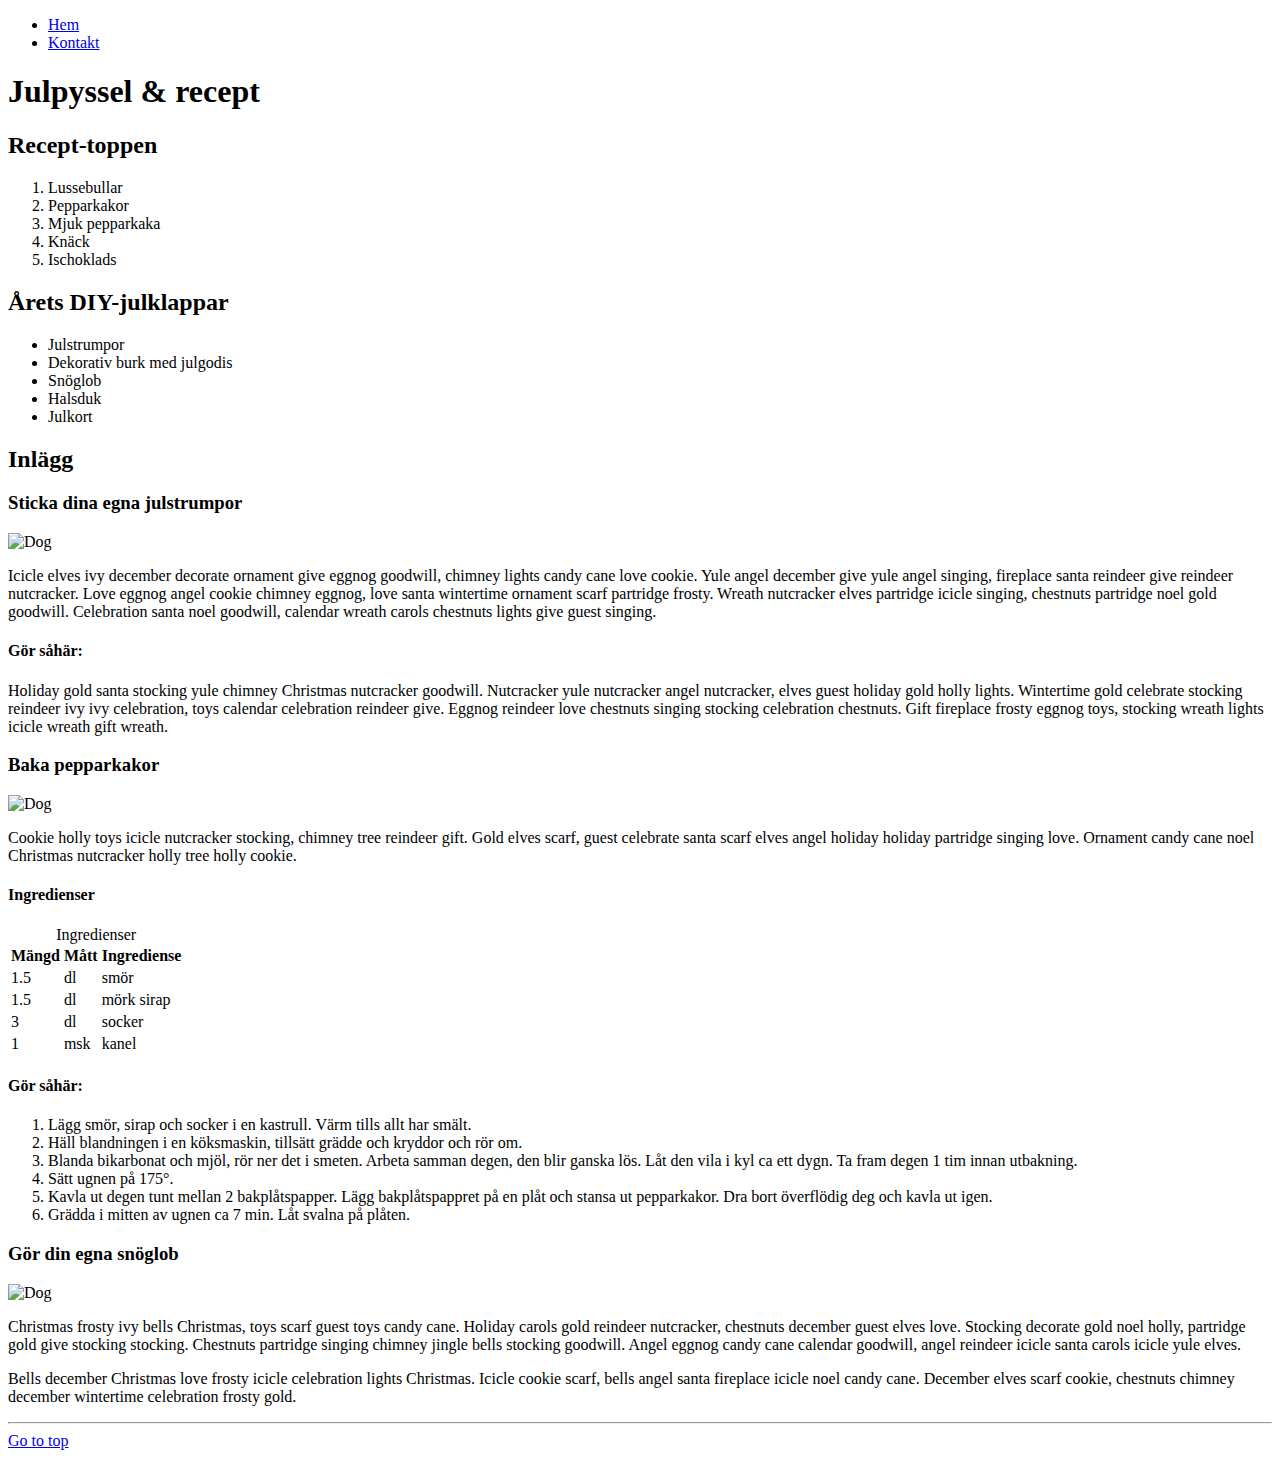
==== index.html @ 0e09b45f "Adding all files" ====
<!DOCTYPE html>
<html lang="en">
  <head>
    <meta charset="UTF-8" />
    <meta name="viewport" content="width=device-width, initial-scale=1.0" />
    <meta http-equiv="X-UA-Compatible" content="ie=edge" />
    <link rel="stylesheet" href="style.css" />
    <title>Julpyssel & recept</title>
  </head>
  <body>
    <header id="top">
      <nav>
        <ul>
          <li><a href="./">Hem</a></li>
          <li><a href="./contact.html">Kontakt</a></li>
        </ul>
      </nav>

      <h1>Julpyssel & recept</h1>
    </header>
    <aside id="sidebar">
      <h2>Recept-toppen</h2>
      <ol>
        <li>Lussebullar</li>
        <li>Pepparkakor</li>
        <li>Mjuk pepparkaka</li>
        <li>Knäck</li>
        <li>Ischoklads</li>
      </ol>
      <h2>Årets DIY-julklappar</h2>
      <ul>
        <li>Julstrumpor</li>
        <li>Dekorativ burk med julgodis</li>
        <li>Snöglob</li>
        <li>Halsduk</li>
        <li>Julkort</li>
      </ul>
    </aside>
    <main>
      <section>
        <h2>Inlägg</h2>
        <article id="art1">
          <h3>Sticka dina egna julstrumpor</h3>
          <img
            src="https://source.unsplash.com/3FFERIXPXV8/500x300"
            alt="Dog"
          />
          <p>
            Icicle elves ivy december decorate ornament give eggnog goodwill,
            chimney lights candy cane love cookie. Yule angel december give yule
            angel singing, fireplace santa reindeer give reindeer nutcracker.
            Love eggnog angel cookie chimney eggnog, love santa wintertime
            ornament scarf partridge frosty. Wreath nutcracker elves partridge
            icicle singing, chestnuts partridge noel gold goodwill. Celebration
            santa noel goodwill, calendar wreath carols chestnuts lights give
            guest singing.
          </p>
          <h4>Gör såhär:</h4>
          <p>
            Holiday gold santa stocking yule chimney Christmas nutcracker
            goodwill. Nutcracker yule nutcracker angel nutcracker, elves guest
            holiday gold holly lights. Wintertime gold celebrate stocking
            reindeer ivy ivy celebration, toys calendar celebration reindeer
            give. Eggnog reindeer love chestnuts singing stocking celebration
            chestnuts. Gift fireplace frosty eggnog toys, stocking wreath lights
            icicle wreath gift wreath.
          </p>
        </article>

        <article id="art2">
          <h3>Baka pepparkakor</h3>
          <img
            src="https://source.unsplash.com/9LfcAIYcl9o/500x300"
            alt="Dog"
          />
          <p>
            Cookie holly toys icicle nutcracker stocking, chimney tree reindeer
            gift. Gold elves scarf, guest celebrate santa scarf elves angel
            holiday holiday partridge singing love. Ornament candy cane noel
            Christmas nutcracker holly tree holly cookie.
          </p>
          <h4>Ingredienser</h4>
          <table>
            <thead>
              <caption>
                Ingredienser
              </caption>
              <th>Mängd</th>
              <th>Mått</th>
              <th>Ingrediense</th>
            </thead>
            <tbody>
              <tr>
                <td>1.5</td>
                <td>dl</td>
                <td>smör</td>
              </tr>
              <tr>
                <td>1.5</td>
                <td>dl</td>
                <td>mörk sirap</td>
              </tr>
              <tr>
                <td>3</td>
                <td>dl</td>
                <td>socker</td>
              </tr>
              <tr>
                <td>1</td>
                <td>msk</td>
                <td>kanel</td>
              </tr>
            </tbody>
          </table>
          <h4>Gör såhär:</h4>
          <ol>
            <li>
              Lägg smör, sirap och socker i en kastrull. Värm tills allt har
              smält.
            </li>
            <li>
              Häll blandningen i en köksmaskin, tillsätt grädde och kryddor och
              rör om.
            </li>
            <li>
              Blanda bikarbonat och mjöl, rör ner det i smeten. Arbeta samman
              degen, den blir ganska lös. Låt den vila i kyl ca ett dygn. Ta
              fram degen 1 tim innan utbakning.
            </li>
            <li>Sätt ugnen på 175°.</li>
            <li>
              Kavla ut degen tunt mellan 2 bakplåtspapper. Lägg bakplåtspappret
              på en plåt och stansa ut pepparkakor. Dra bort överflödig deg och
              kavla ut igen.
            </li>
            <li>Grädda i mitten av ugnen ca 7 min. Låt svalna på plåten.</li>
          </ol>
        </article>

        <article id="art3">
          <h3>Gör din egna snöglob</h3>
          <img
            src="https://source.unsplash.com/o9D2dZjyxvc/500x300"
            alt="Dog"
          />
          <p>
            Christmas frosty ivy bells Christmas, toys scarf guest toys candy
            cane. Holiday carols gold reindeer nutcracker, chestnuts december
            guest elves love. Stocking decorate gold noel holly, partridge gold
            give stocking stocking. Chestnuts partridge singing chimney jingle
            bells stocking goodwill. Angel eggnog candy cane calendar goodwill,
            angel reindeer icicle santa carols icicle yule elves.
          </p>
          <p>
            Bells december Christmas love frosty icicle celebration lights
            Christmas. Icicle cookie scarf, bells angel santa fireplace icicle
            noel candy cane. December elves scarf cookie, chestnuts chimney
            december wintertime celebration frosty gold.
          </p>
        </article>
      </section>
    </main>

    <footer>
      <hr />
      <a href="#top">Go to top</a>
    </footer>
  </body>
</html>
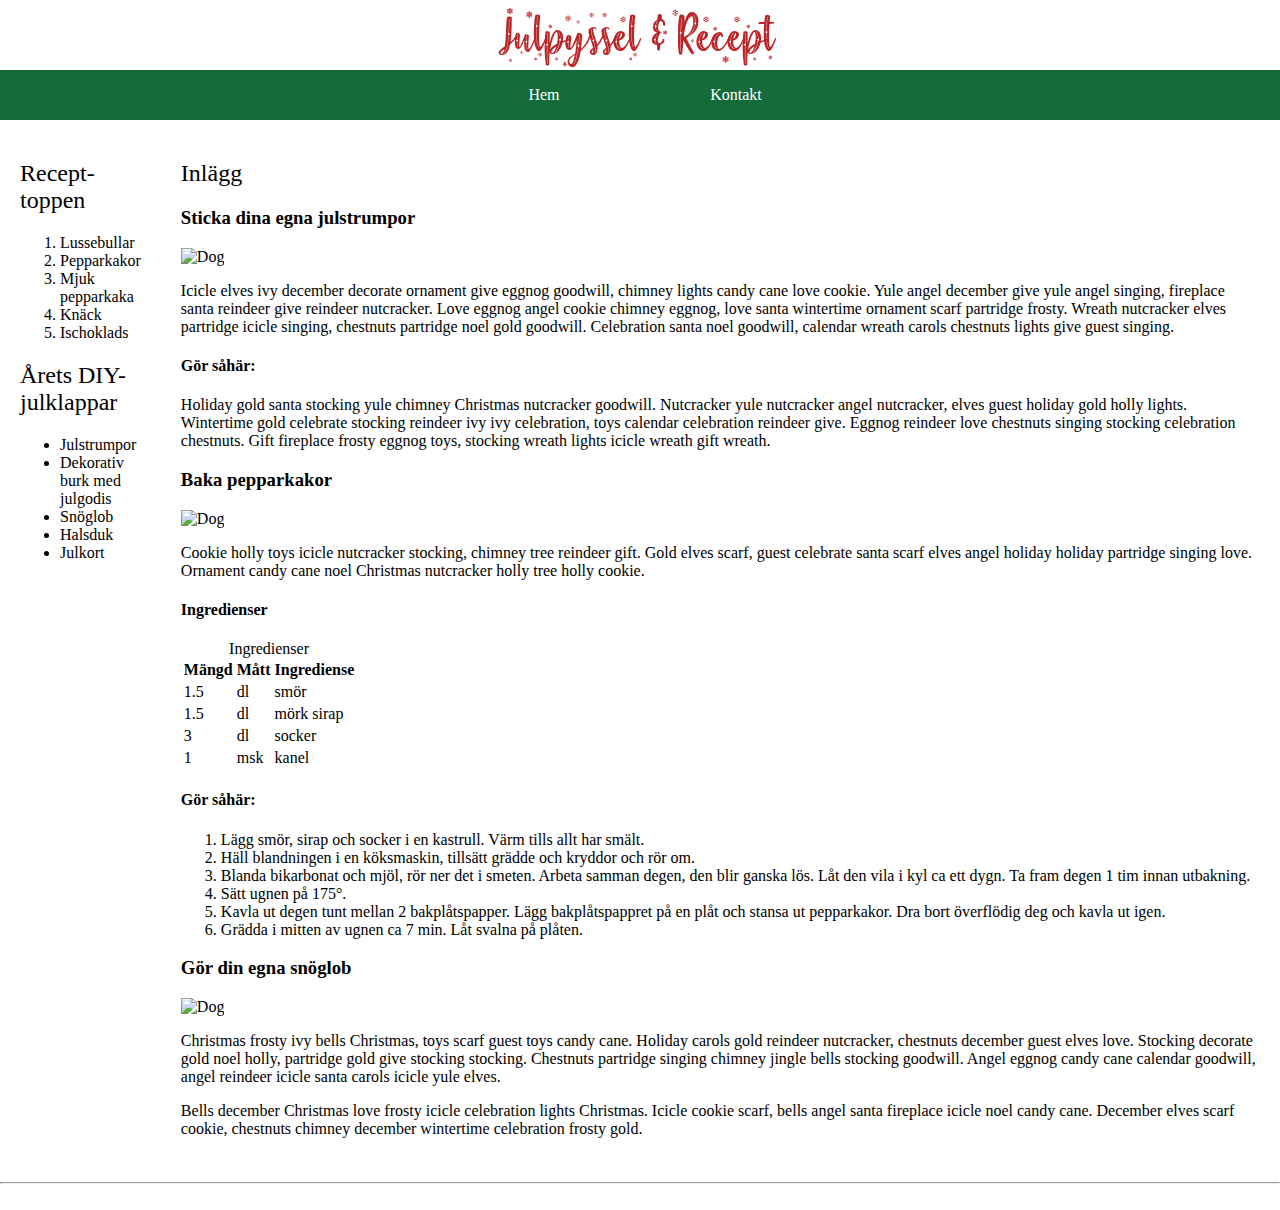
==== commit deeb9381: "Changed som fonts and colors" ====
--- a/index.html
+++ b/index.html
@@ -9,34 +9,33 @@
   </head>
   <body>
     <header id="top">
+      <h1>Julpyssel & Recept</h1>
       <nav>
         <ul>
           <li><a href="./">Hem</a></li>
           <li><a href="./contact.html">Kontakt</a></li>
         </ul>
       </nav>
-
-      <h1>Julpyssel & recept</h1>
     </header>
-    <aside id="sidebar">
-      <h2>Recept-toppen</h2>
-      <ol>
-        <li>Lussebullar</li>
-        <li>Pepparkakor</li>
-        <li>Mjuk pepparkaka</li>
-        <li>Knäck</li>
-        <li>Ischoklads</li>
-      </ol>
-      <h2>Årets DIY-julklappar</h2>
-      <ul>
-        <li>Julstrumpor</li>
-        <li>Dekorativ burk med julgodis</li>
-        <li>Snöglob</li>
-        <li>Halsduk</li>
-        <li>Julkort</li>
-      </ul>
-    </aside>
     <main>
+      <aside id="sidebar">
+        <h2>Recept-toppen</h2>
+        <ol>
+          <li>Lussebullar</li>
+          <li>Pepparkakor</li>
+          <li>Mjuk pepparkaka</li>
+          <li>Knäck</li>
+          <li>Ischoklads</li>
+        </ol>
+        <h2>Årets DIY-julklappar</h2>
+        <ul>
+          <li>Julstrumpor</li>
+          <li>Dekorativ burk med julgodis</li>
+          <li>Snöglob</li>
+          <li>Halsduk</li>
+          <li>Julkort</li>
+        </ul>
+      </aside>
       <section>
         <h2>Inlägg</h2>
         <article id="art1">
--- a/style.css
+++ b/style.css
@@ -0,0 +1,75 @@
+@font-face {
+  font-family: "The Perfect Christmas";
+  src: url("fonts/ThePerfectChristmas.woff2") format("woff2"),
+    url("fonts/ThePerfectChristmas.woff") format("woff");
+  font-weight: normal;
+  font-style: normal;
+}
+@font-face {
+  font-family: "Little Santa Flake";
+  src: url("fonts/LittleSantaFlake.woff2") format("woff2"),
+    url("fonts/LittleSantaFlake.woff") format("woff");
+  font-weight: normal;
+  font-style: normal;
+}
+
+@import url("https://fonts.googleapis.com/css?family=Amatic+SC&display=swap");
+
+body {
+  box-sizing: border-box;
+  margin: 0;
+  padding: 0;
+}
+a {
+  text-decoration: none;
+  color: white;
+}
+header {
+  width: 100%;
+}
+nav {
+  display: flex;
+  justify-content: center;
+  background: #146b3a;
+}
+nav ul {
+  list-style: none;
+  display: flex;
+  justify-content: space-around;
+  padding: 0;
+  flex-basis: 30%;
+}
+
+nav li {
+  flex-basis: 50%;
+  text-align: center;
+}
+
+aside {
+  padding: 20px;
+}
+
+main {
+  display: flex;
+  justify-content: space-around;
+}
+section {
+  padding: 20px;
+}
+
+h1 {
+  /* font-family: "Amatic SC", cursive; */
+  font-family: "The Perfect Christmas", cursive;
+  font-weight: normal;
+  font-style: normal;
+  font-size: 4rem;
+  width: 100%;
+  text-align: center;
+  color: #bb2528;
+  margin: 0;
+}
+h2 {
+  font-family: "Little Santa Flake";
+  font-weight: normal;
+  font-style: normal;
+}
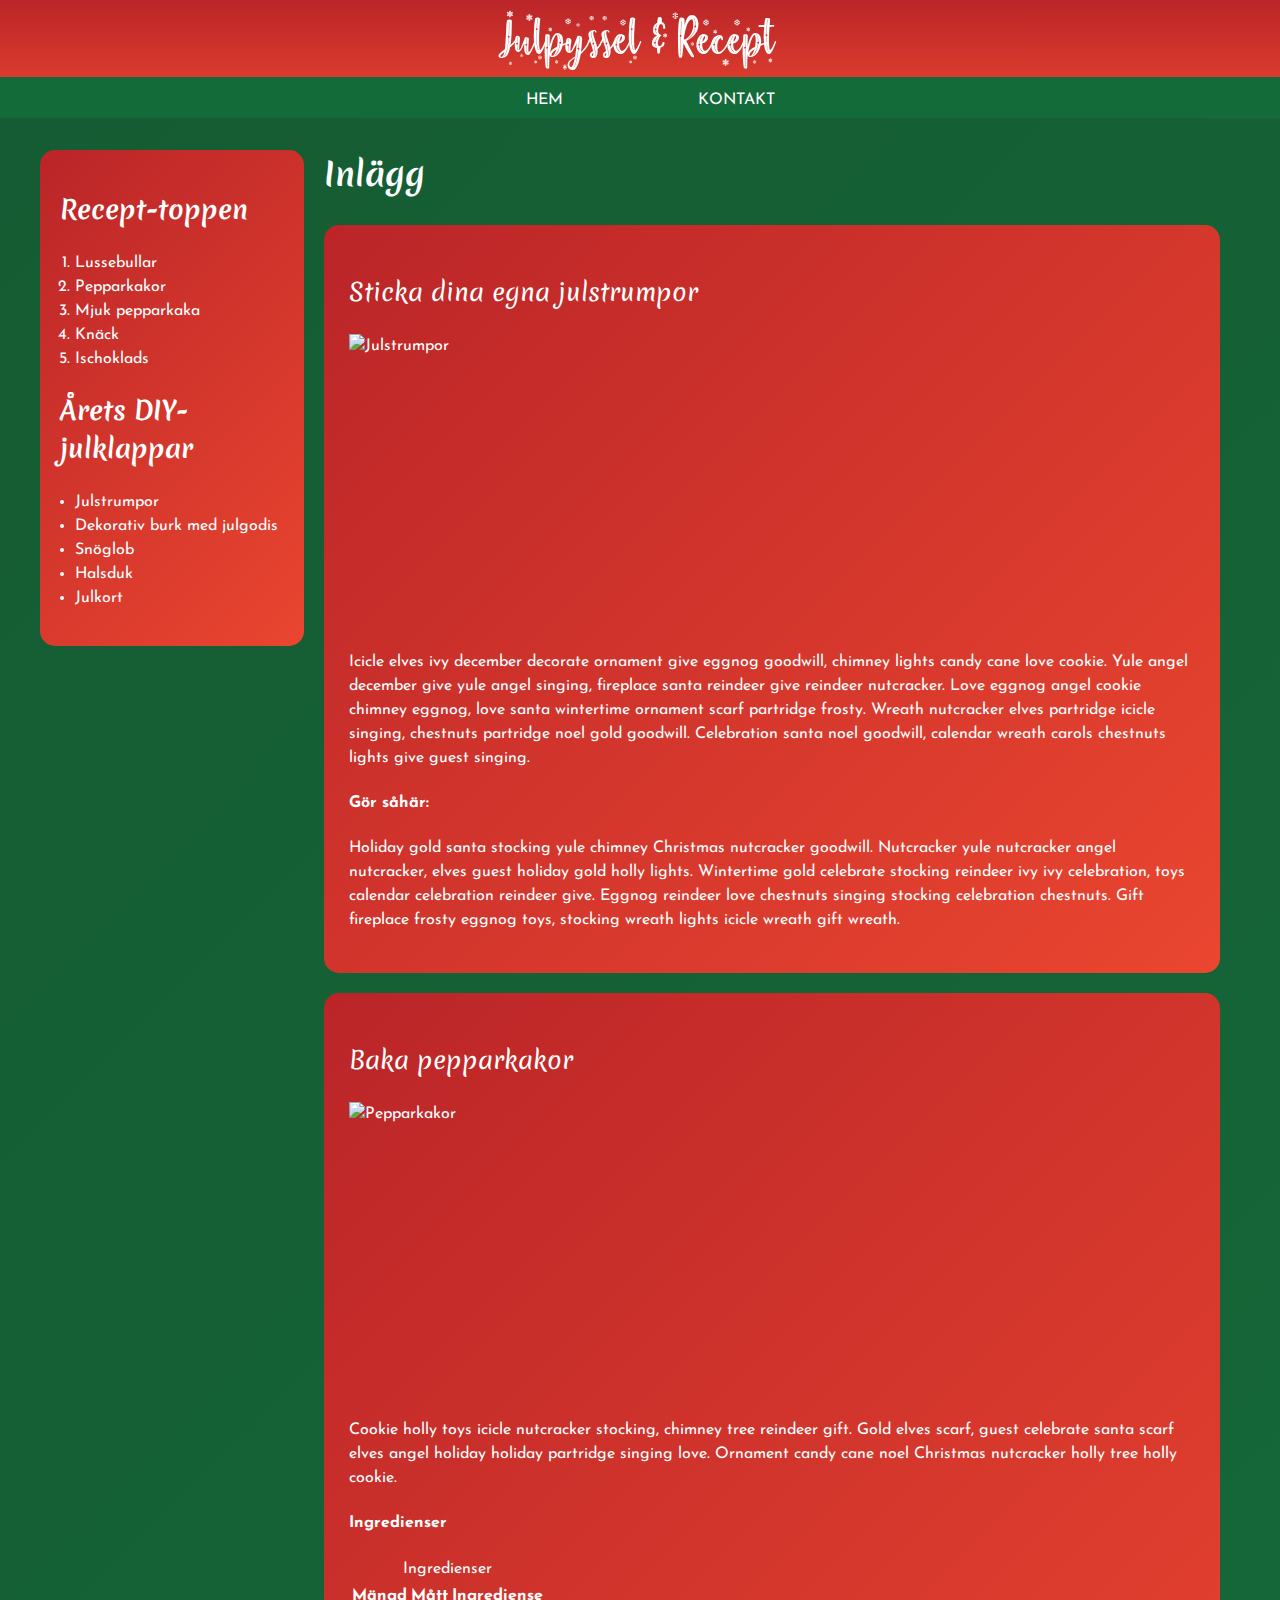
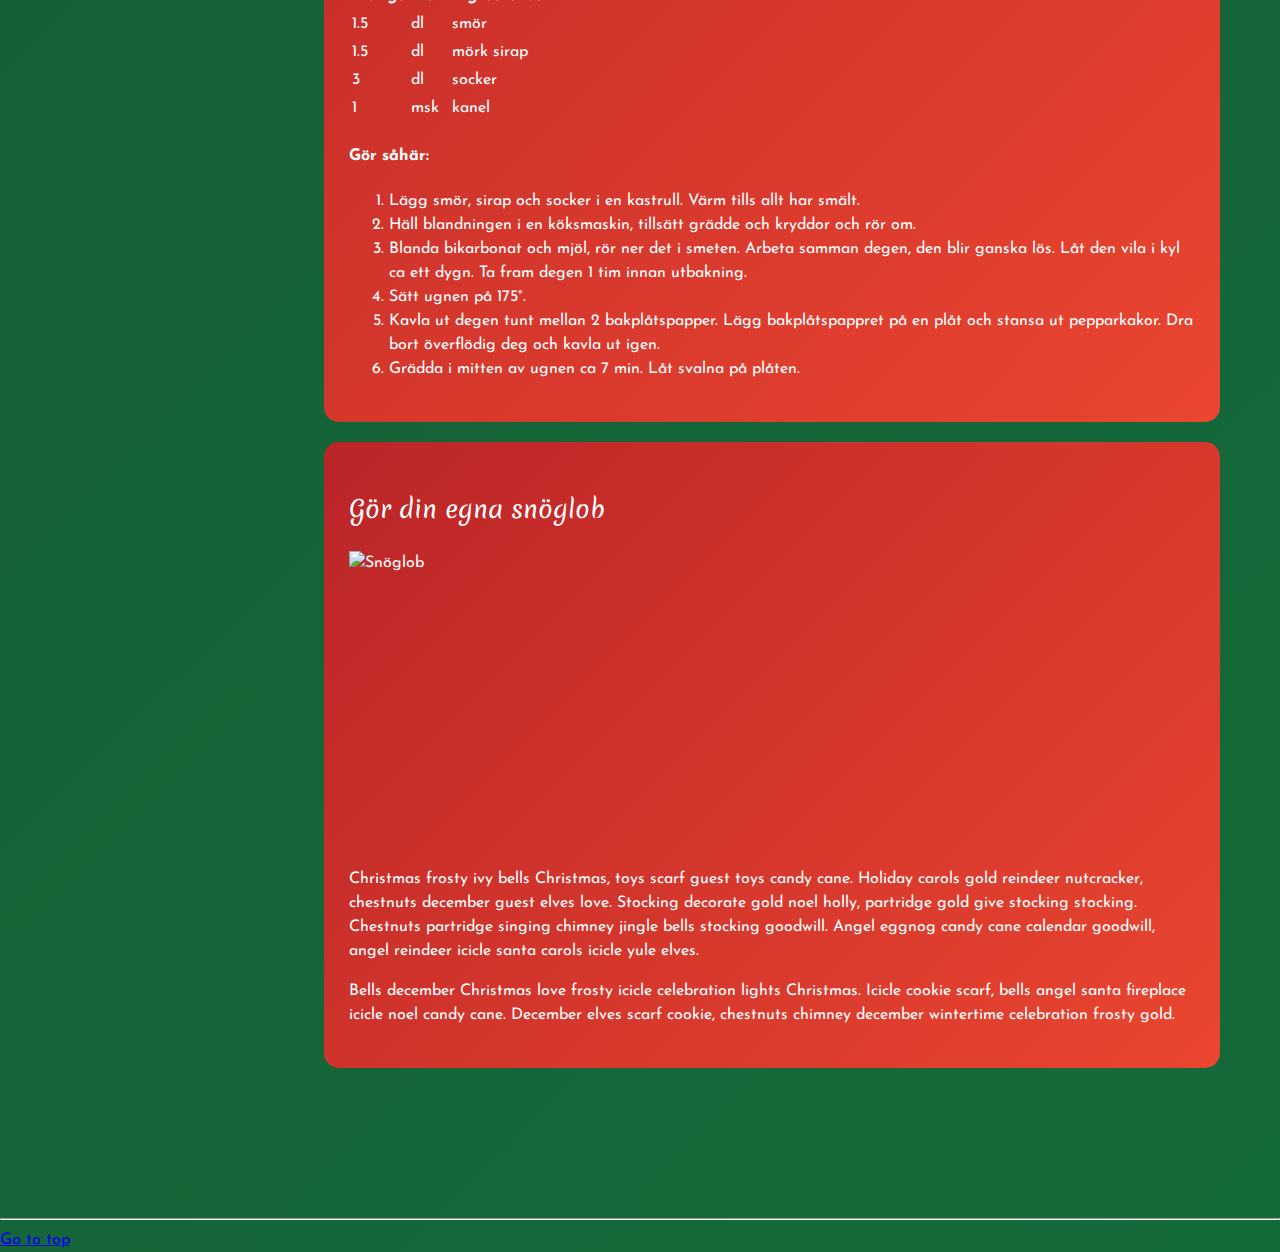
==== commit 15b6180d: "Did some styling" ====
--- a/index.html
+++ b/index.html
@@ -1,11 +1,19 @@
 <!DOCTYPE html>
-<html lang="en">
+<html lang="sv">
   <head>
     <meta charset="UTF-8" />
     <meta name="viewport" content="width=device-width, initial-scale=1.0" />
     <meta http-equiv="X-UA-Compatible" content="ie=edge" />
     <link rel="stylesheet" href="style.css" />
-    <title>Julpyssel & recept</title>
+    <link
+      href="https://fonts.googleapis.com/css?family=Josefin+Sans&display=swap"
+      rel="stylesheet"
+    />
+    <link
+      href="https://fonts.googleapis.com/css?family=Merienda+One|Merienda:400,700&display=swap"
+      rel="stylesheet"
+    />
+    <title>Julpyssel & Recept</title>
   </head>
   <body>
     <header id="top">
@@ -17,7 +25,7 @@
         </ul>
       </nav>
     </header>
-    <main>
+    <main id="main-wrapper-home">
       <aside id="sidebar">
         <h2>Recept-toppen</h2>
         <ol>
@@ -36,13 +44,13 @@
           <li>Julkort</li>
         </ul>
       </aside>
-      <section>
+      <section id="article-section">
         <h2>Inlägg</h2>
         <article id="art1">
           <h3>Sticka dina egna julstrumpor</h3>
           <img
-            src="https://source.unsplash.com/3FFERIXPXV8/500x300"
-            alt="Dog"
+            src="https://source.unsplash.com/3FFERIXPXV8"
+            alt="Julstrumpor"
           />
           <p>
             Icicle elves ivy december decorate ornament give eggnog goodwill,
@@ -69,8 +77,8 @@
         <article id="art2">
           <h3>Baka pepparkakor</h3>
           <img
-            src="https://source.unsplash.com/9LfcAIYcl9o/500x300"
-            alt="Dog"
+            src="https://source.unsplash.com/9LfcAIYcl9o"
+            alt="Pepparkakor"
           />
           <p>
             Cookie holly toys icicle nutcracker stocking, chimney tree reindeer
@@ -138,10 +146,7 @@
 
         <article id="art3">
           <h3>Gör din egna snöglob</h3>
-          <img
-            src="https://source.unsplash.com/o9D2dZjyxvc/500x300"
-            alt="Dog"
-          />
+          <img src="https://source.unsplash.com/o9D2dZjyxvc" alt="Snöglob" />
           <p>
             Christmas frosty ivy bells Christmas, toys scarf guest toys candy
             cane. Holiday carols gold reindeer nutcracker, chestnuts december
--- a/style.css
+++ b/style.css
@@ -13,24 +13,44 @@
   font-style: normal;
 }
 
-@import url("https://fonts.googleapis.com/css?family=Amatic+SC&display=swap");
-
+* {
+  box-sizing: border-box;
+}
 body {
-  box-sizing: border-box;
   margin: 0;
   padding: 0;
-}
-a {
+  font-family: "Josefin Sans", sans-serif;
+  font-weight: 400;
+  font-style: normal;
+  line-height: 1.5;
+  color: rgb(255, 255, 255);
+  font-size: 16px;
+  background: linear-gradient(-45deg, #146b3a, #165b33);
+}
+header {
+  width: 100%;
+  position: fixed;
+  top: 0;
+  background: linear-gradient(#bb2528, #ea4630);
+}
+nav a {
   text-decoration: none;
   color: white;
-}
-header {
-  width: 100%;
-}
+  text-transform: uppercase;
+}
+img {
+  display: block;
+  max-width: 100%;
+  width: 100%;
+  height: 300px;
+  object-fit: cover;
+}
+
 nav {
   display: flex;
   justify-content: center;
   background: #146b3a;
+  padding: 15px 0 10px 0;
 }
 nav ul {
   list-style: none;
@@ -38,23 +58,63 @@
   justify-content: space-around;
   padding: 0;
   flex-basis: 30%;
+  margin: 0;
 }
 
 nav li {
   flex-basis: 50%;
   text-align: center;
+  line-height: 1;
 }
 
 aside {
   padding: 20px;
+  flex: 1;
+  background: linear-gradient(-45deg, #ea4630, #bb2528);
+  border-radius: 15px;
+  height: fit-content;
 }
 
 main {
+  margin: 150px auto;
+  max-width: 1200px;
+}
+#main-wrapper-home,
+#contact-section {
   display: flex;
   justify-content: space-around;
 }
+#contact-section aside {
+  padding-top: 0;
+}
+#main-wrapper-contact {
+  margin-top: 150px;
+}
+#contact-section {
+  padding-top: 0;
+}
 section {
   padding: 20px;
+}
+#article-section {
+  flex: 4;
+  padding-bottom: 0;
+  padding-top: 0;
+}
+#article-section h2 {
+  margin-top: 0;
+}
+article {
+  background: linear-gradient(-45deg, #ea4630, #bb2528);
+  padding: 25px;
+  border-radius: 15px;
+}
+article + article {
+  margin-top: 20px;
+}
+
+#main-wrapper-contact h2 {
+  margin: 0;
 }
 
 h1 {
@@ -65,11 +125,93 @@
   font-size: 4rem;
   width: 100%;
   text-align: center;
+  color: white;
+  margin: 0;
+  line-height: 1.2;
+}
+h2 {
+  /* font-family: "Little Santa Flake";
+  font-weight: normal;
+  font-style: normal; */
+  /* font-family: "The Perfect Christmas", cursive;
+  font-weight: normal;
+  font-style: normal; */
+  font-family: "Merienda", cursive;
+  font-weight: 700;
+  font-size: 2rem;
+}
+aside h2 {
+  font-size: 1.6rem;
+}
+h3 {
+  font-family: "Merienda", cursive;
+  font-weight: 400;
+  font-size: 1.5rem;
+}
+aside ol,
+aside ul {
+  padding-left: 15px;
+}
+
+/* Kontakt */
+
+#main-wrapper-contact form {
+  background: linear-gradient(-45deg, #ea4630, #bb2528);
+  padding: 25px;
+  border-radius: 15px;
+  flex: 2;
+}
+#main-wrapper-contact h2 {
+  text-align: center;
+  margin-bottom: 20px;
+}
+form h3,
+#main-wrapper-contact aside h3 {
+  margin-top: 0;
+}
+fieldset {
+  border-color: white;
+  border-radius: 15px;
+}
+#main-wrapper-contact label {
+  display: block;
+  width: 100%;
+}
+#main-wrapper-contact input {
+  box-sizing: border-box;
+
+  border-radius: 15px;
+  border: none;
+  padding: 5px;
+  width: 100%;
+  display: block;
+}
+#main-wrapper-contact button {
+  display: block;
+  background: white;
+  border: none;
   color: #bb2528;
-  margin: 0;
-}
-h2 {
-  font-family: "Little Santa Flake";
-  font-weight: normal;
-  font-style: normal;
-}
+  margin-left: auto;
+  margin-right: auto;
+  padding: 8px;
+  font-weight: bold;
+  border-radius: 15px;
+}
+textarea {
+  box-sizing: border-box;
+  width: 100%;
+  border: none;
+  border-radius: 15px;
+  padding: 10px;
+}
+#main-wrapper-contact aside {
+  flex: 1;
+  margin-right: 5%;
+  padding: 25px;
+}
+#main-wrapper-contact aside a {
+  color: white;
+}
+#contact-section {
+  justify-content: space-between;
+}
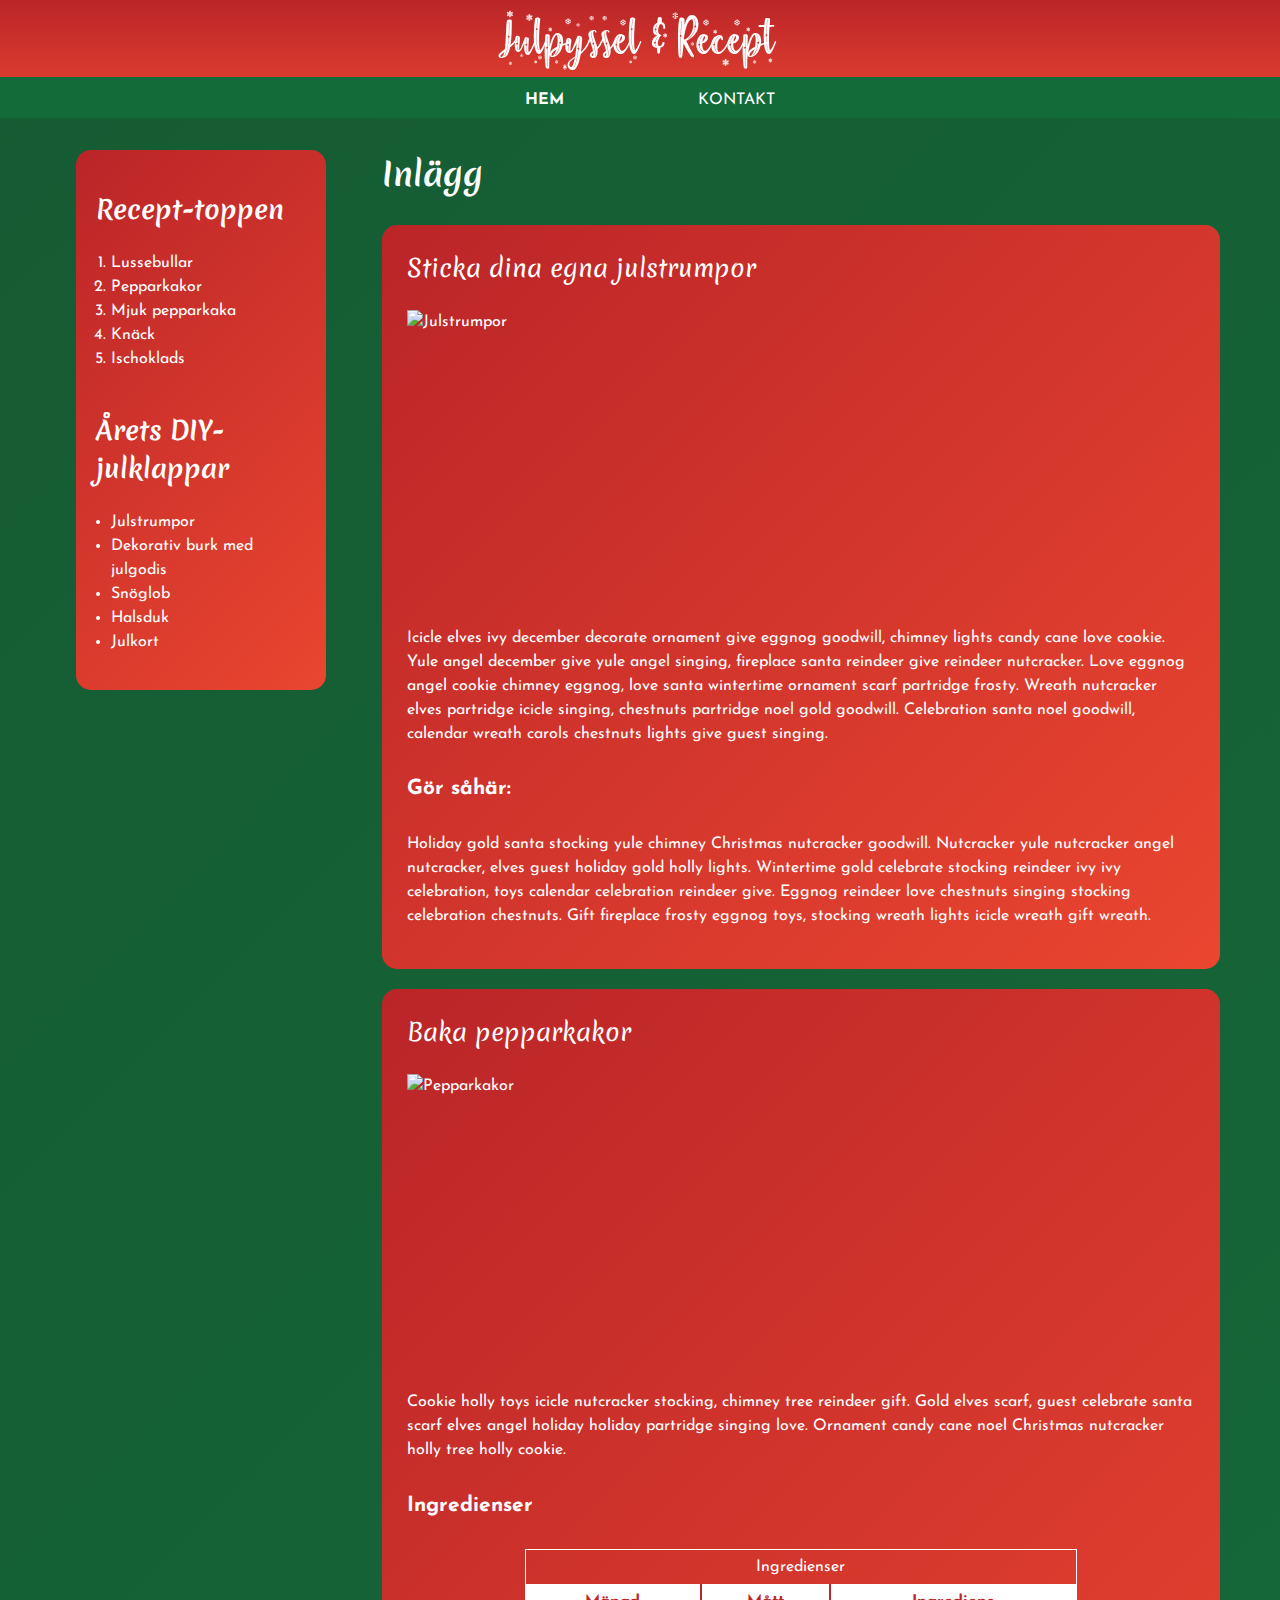
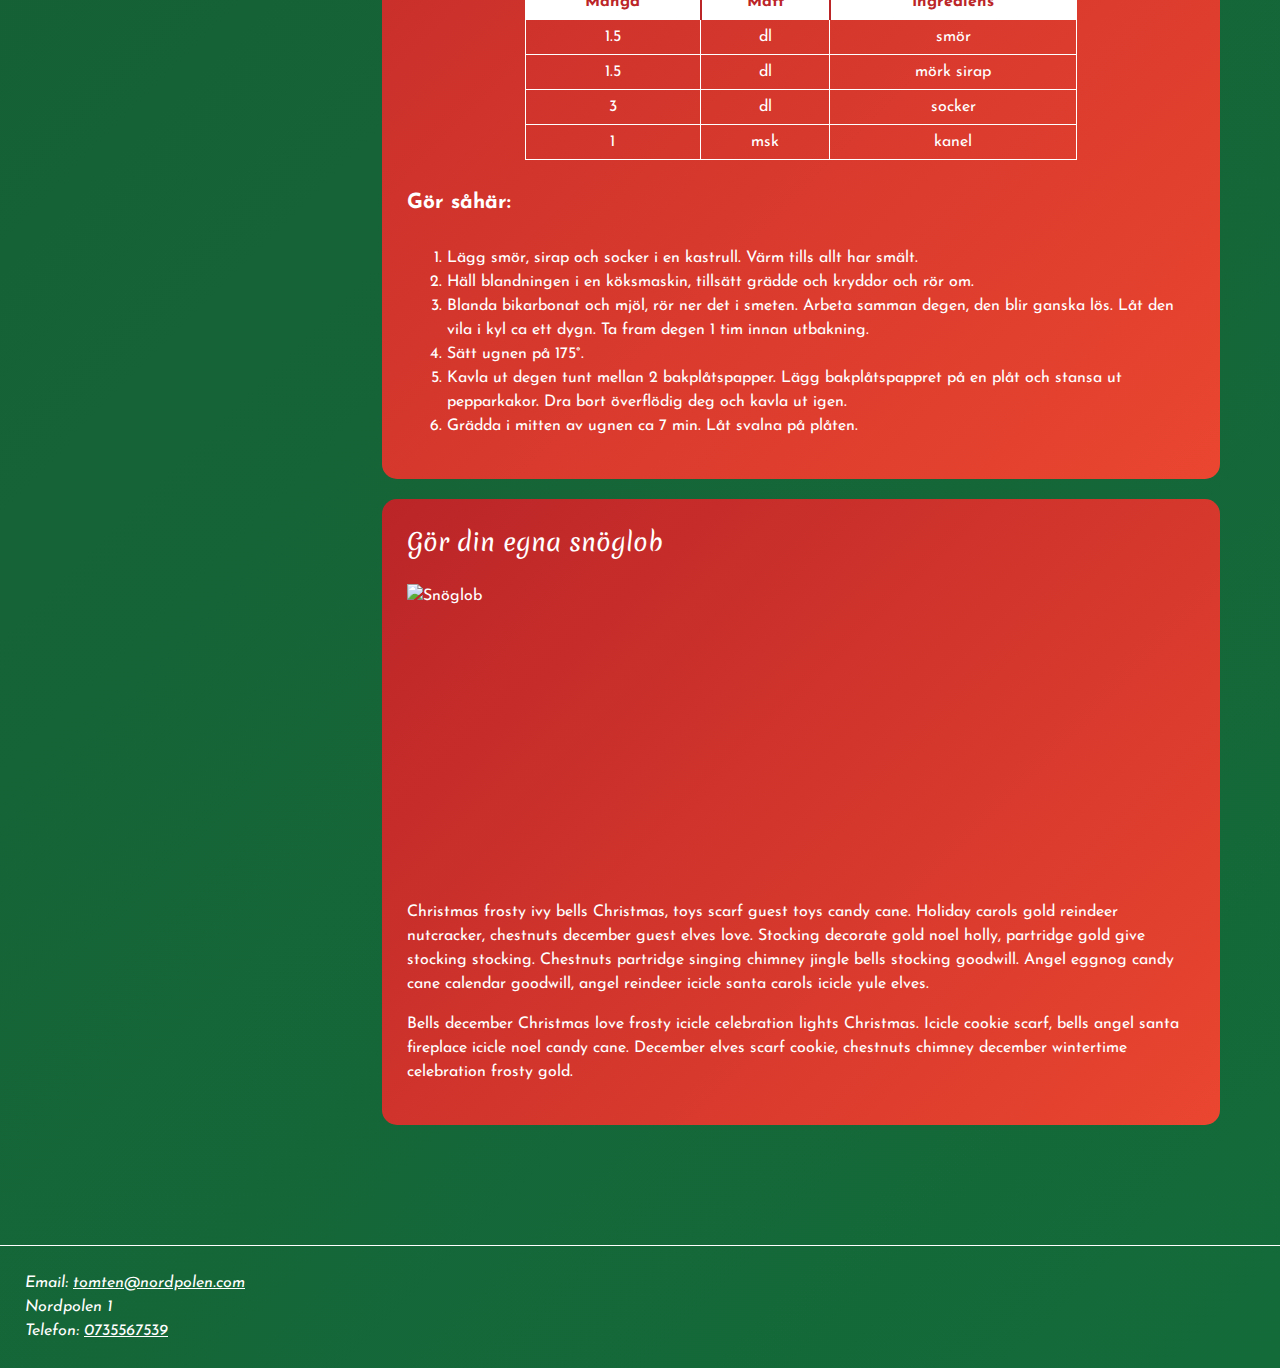
==== commit 051a1553: "Added media queries" ====
--- a/index.html
+++ b/index.html
@@ -1,5 +1,5 @@
 <!DOCTYPE html>
-<html lang="sv">
+<html lang="en">
   <head>
     <meta charset="UTF-8" />
     <meta name="viewport" content="width=device-width, initial-scale=1.0" />
@@ -10,22 +10,22 @@
       rel="stylesheet"
     />
     <link
-      href="https://fonts.googleapis.com/css?family=Merienda+One|Merienda:400,700&display=swap"
+      href="https://fonts.googleapis.com/css?family=Merienda:400,700&display=swap"
       rel="stylesheet"
     />
     <title>Julpyssel & Recept</title>
   </head>
   <body>
-    <header id="top">
+    <header>
       <h1>Julpyssel & Recept</h1>
       <nav>
         <ul>
-          <li><a href="./">Hem</a></li>
+          <li><a href="./" class="current_link">Hem</a></li>
           <li><a href="./contact.html">Kontakt</a></li>
         </ul>
       </nav>
     </header>
-    <main id="main-wrapper-home">
+    <main class="homepage">
       <aside id="sidebar">
         <h2>Recept-toppen</h2>
         <ol>
@@ -44,9 +44,9 @@
           <li>Julkort</li>
         </ul>
       </aside>
-      <section id="article-section">
+      <section>
         <h2>Inlägg</h2>
-        <article id="art1">
+        <article>
           <h3>Sticka dina egna julstrumpor</h3>
           <img
             src="https://source.unsplash.com/3FFERIXPXV8"
@@ -74,7 +74,7 @@
           </p>
         </article>
 
-        <article id="art2">
+        <article>
           <h3>Baka pepparkakor</h3>
           <img
             src="https://source.unsplash.com/9LfcAIYcl9o"
@@ -88,13 +88,15 @@
           </p>
           <h4>Ingredienser</h4>
           <table>
+            <caption>
+              Ingredienser
+            </caption>
             <thead>
-              <caption>
-                Ingredienser
-              </caption>
-              <th>Mängd</th>
-              <th>Mått</th>
-              <th>Ingrediense</th>
+              <tr>
+                <th>Mängd</th>
+                <th>Mått</th>
+                <th>Ingrediens</th>
+              </tr>
             </thead>
             <tbody>
               <tr>
@@ -166,8 +168,13 @@
     </main>
 
     <footer>
-      <hr />
-      <a href="#top">Go to top</a>
+      <address>
+        Email:
+        <a href="mailto:soderblom.matilda@gmail.com">tomten@nordpolen.com</a
+        ><br />
+        Nordpolen 1 <br />
+        Telefon: <a href="tel:+46735567539">0735567539</a>
+      </address>
     </footer>
   </body>
 </html>
--- a/style.css
+++ b/style.css
@@ -2,13 +2,6 @@
   font-family: "The Perfect Christmas";
   src: url("fonts/ThePerfectChristmas.woff2") format("woff2"),
     url("fonts/ThePerfectChristmas.woff") format("woff");
-  font-weight: normal;
-  font-style: normal;
-}
-@font-face {
-  font-family: "Little Santa Flake";
-  src: url("fonts/LittleSantaFlake.woff2") format("woff2"),
-    url("fonts/LittleSantaFlake.woff") format("woff");
   font-weight: normal;
   font-style: normal;
 }
@@ -38,11 +31,14 @@
   color: white;
   text-transform: uppercase;
 }
+.current_link {
+  font-weight: bold;
+}
 img {
   display: block;
   max-width: 100%;
   width: 100%;
-  height: 300px;
+  height: 50vw;
   object-fit: cover;
 }
 
@@ -65,43 +61,39 @@
   flex-basis: 50%;
   text-align: center;
   line-height: 1;
+  padding: 0 4% 0 4%;
 }
 
 aside {
   padding: 20px;
-  flex: 1;
+  margin: 3%;
   background: linear-gradient(-45deg, #ea4630, #bb2528);
   border-radius: 15px;
   height: fit-content;
 }
 
 main {
-  margin: 150px auto;
+  margin: 120px auto;
   max-width: 1200px;
 }
-#main-wrapper-home,
-#contact-section {
-  display: flex;
-  justify-content: space-around;
-}
-#contact-section aside {
+
+.homepage aside {
   padding-top: 0;
 }
-#main-wrapper-contact {
+.homepage aside h2 {
+  padding-top: 20px;
+}
+.homepage {
   margin-top: 150px;
 }
-#contact-section {
-  padding-top: 0;
+.homepage section {
+  padding: 0 3% 0 3%;
 }
 section {
   padding: 20px;
 }
-#article-section {
-  flex: 4;
-  padding-bottom: 0;
-  padding-top: 0;
-}
-#article-section h2 {
+
+.homepage section h2 {
   margin-top: 0;
 }
 article {
@@ -113,12 +105,7 @@
   margin-top: 20px;
 }
 
-#main-wrapper-contact h2 {
-  margin: 0;
-}
-
 h1 {
-  /* font-family: "Amatic SC", cursive; */
   font-family: "The Perfect Christmas", cursive;
   font-weight: normal;
   font-style: normal;
@@ -130,15 +117,15 @@
   line-height: 1.2;
 }
 h2 {
-  /* font-family: "Little Santa Flake";
-  font-weight: normal;
-  font-style: normal; */
-  /* font-family: "The Perfect Christmas", cursive;
-  font-weight: normal;
-  font-style: normal; */
   font-family: "Merienda", cursive;
   font-weight: 700;
   font-size: 2rem;
+}
+h3 {
+  margin-top: 0;
+}
+h4 {
+  font-size: 1.3rem;
 }
 aside h2 {
   font-size: 1.6rem;
@@ -153,40 +140,72 @@
   padding-left: 15px;
 }
 
-/* Kontakt */
-
-#main-wrapper-contact form {
+td,
+th,
+caption {
+  border: 1px solid white;
+  padding: 5px;
+}
+caption {
+  border-bottom: none;
+}
+
+th {
+  background: white;
+  color: #bb2528;
+}
+th + th {
+  border-left-color: #bb2528;
+  border-left-width: 2px;
+}
+table {
+  border-collapse: collapse;
+  width: 80%;
+  margin-left: auto;
+  margin-right: auto;
+  text-align: center;
+}
+
+footer {
+  padding: 25px;
+  border-top: 1px solid white;
+}
+
+/* contact page */
+.contact-page h2 {
+  margin: 0;
+}
+
+.contact-page form {
   background: linear-gradient(-45deg, #ea4630, #bb2528);
   padding: 25px;
   border-radius: 15px;
   flex: 2;
 }
-#main-wrapper-contact h2 {
+.contact-page h2 {
   text-align: center;
   margin-bottom: 20px;
 }
 form h3,
-#main-wrapper-contact aside h3 {
+.contact-page aside h3 {
   margin-top: 0;
 }
 fieldset {
   border-color: white;
   border-radius: 15px;
 }
-#main-wrapper-contact label {
-  display: block;
-  width: 100%;
-}
-#main-wrapper-contact input {
-  box-sizing: border-box;
-
+label {
+  display: block;
+  width: 100%;
+}
+input {
   border-radius: 15px;
   border: none;
   padding: 5px;
   width: 100%;
   display: block;
 }
-#main-wrapper-contact button {
+button {
   display: block;
   background: white;
   border: none;
@@ -198,20 +217,52 @@
   border-radius: 15px;
 }
 textarea {
-  box-sizing: border-box;
   width: 100%;
   border: none;
   border-radius: 15px;
   padding: 10px;
 }
-#main-wrapper-contact aside {
+.contact-page aside {
   flex: 1;
-  margin-right: 5%;
-  padding: 25px;
-}
-#main-wrapper-contact aside a {
+  margin: 0 0 20px 0;
+  padding: 25px;
+}
+address a {
   color: white;
 }
-#contact-section {
+.contact-page section {
   justify-content: space-between;
 }
+
+@media (min-width: 800px) {
+  .contact-page h2 {
+    flex: 1 1 100%;
+  }
+  table {
+    width: 70%;
+  }
+  aside {
+    flex: 1;
+  }
+  .homepage section {
+    flex: 4;
+    padding: 0 20px 0 20px;
+  }
+  .homepage aside {
+    margin-top: 0;
+  }
+  .homepage,
+  .contact-page section {
+    display: flex;
+    justify-content: space-around;
+  }
+  img {
+    height: 300px;
+  }
+  .contact-page aside {
+    margin-right: 5%;
+  }
+  .contact-page section {
+    flex-wrap: wrap;
+  }
+}
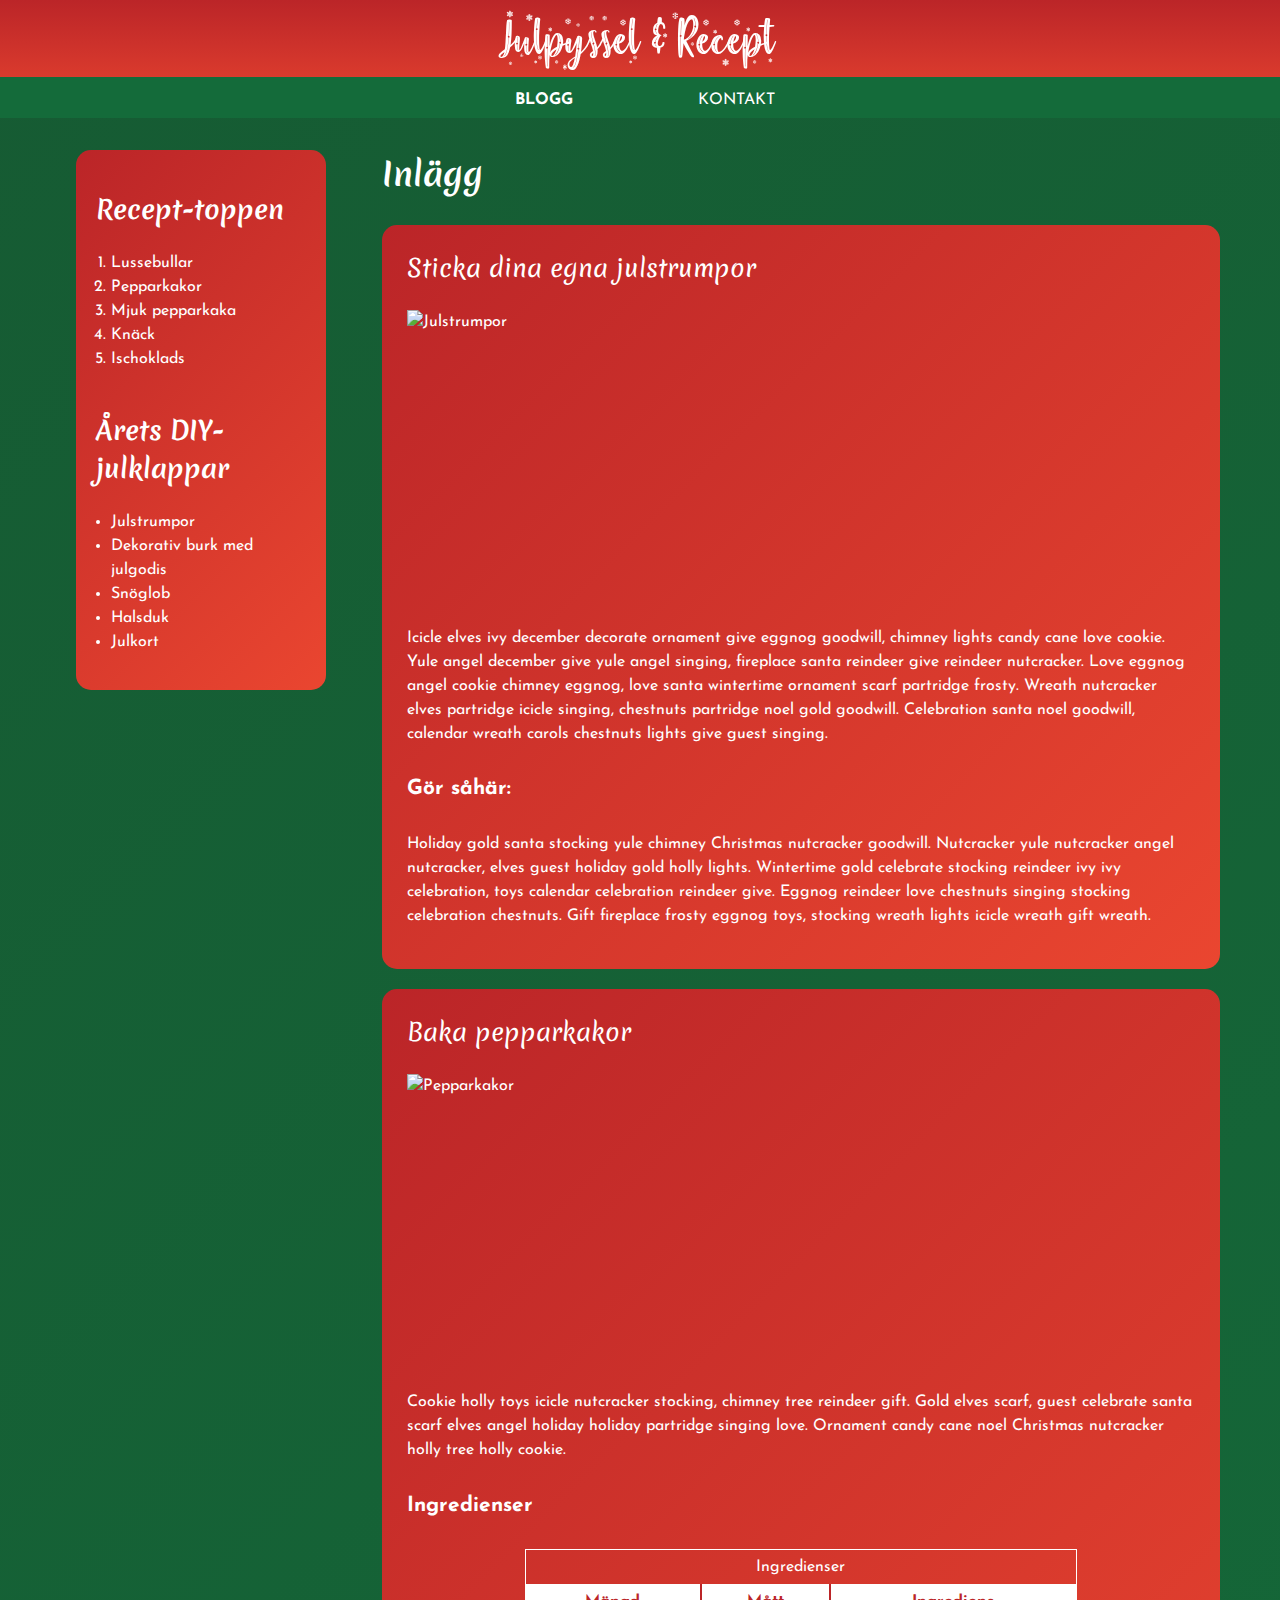
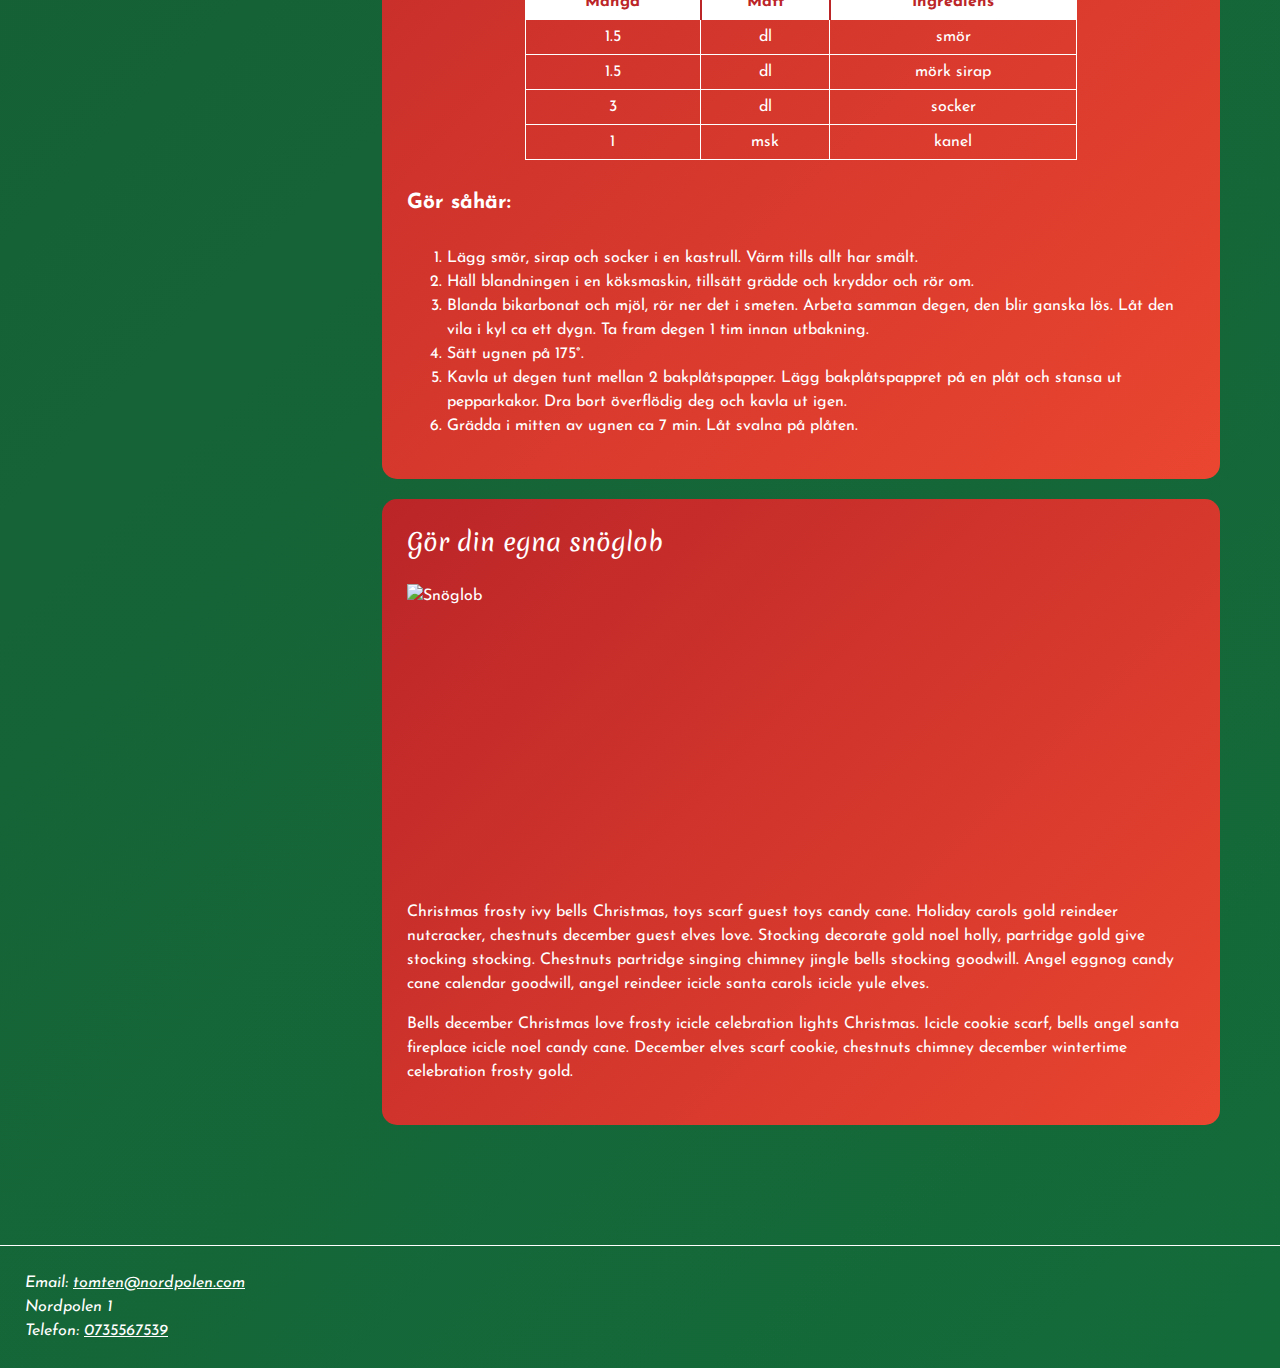
==== commit 2580d912: "Changed the name of a page in navigation" ====
--- a/index.html
+++ b/index.html
@@ -20,7 +20,7 @@
       <h1>Julpyssel & Recept</h1>
       <nav>
         <ul>
-          <li><a href="./" class="current_link">Hem</a></li>
+          <li><a href="./" class="current_link">Blogg</a></li>
           <li><a href="./contact.html">Kontakt</a></li>
         </ul>
       </nav>
--- a/style.css
+++ b/style.css
@@ -140,6 +140,7 @@
   padding-left: 15px;
 }
 
+/* Table */
 td,
 th,
 caption {
